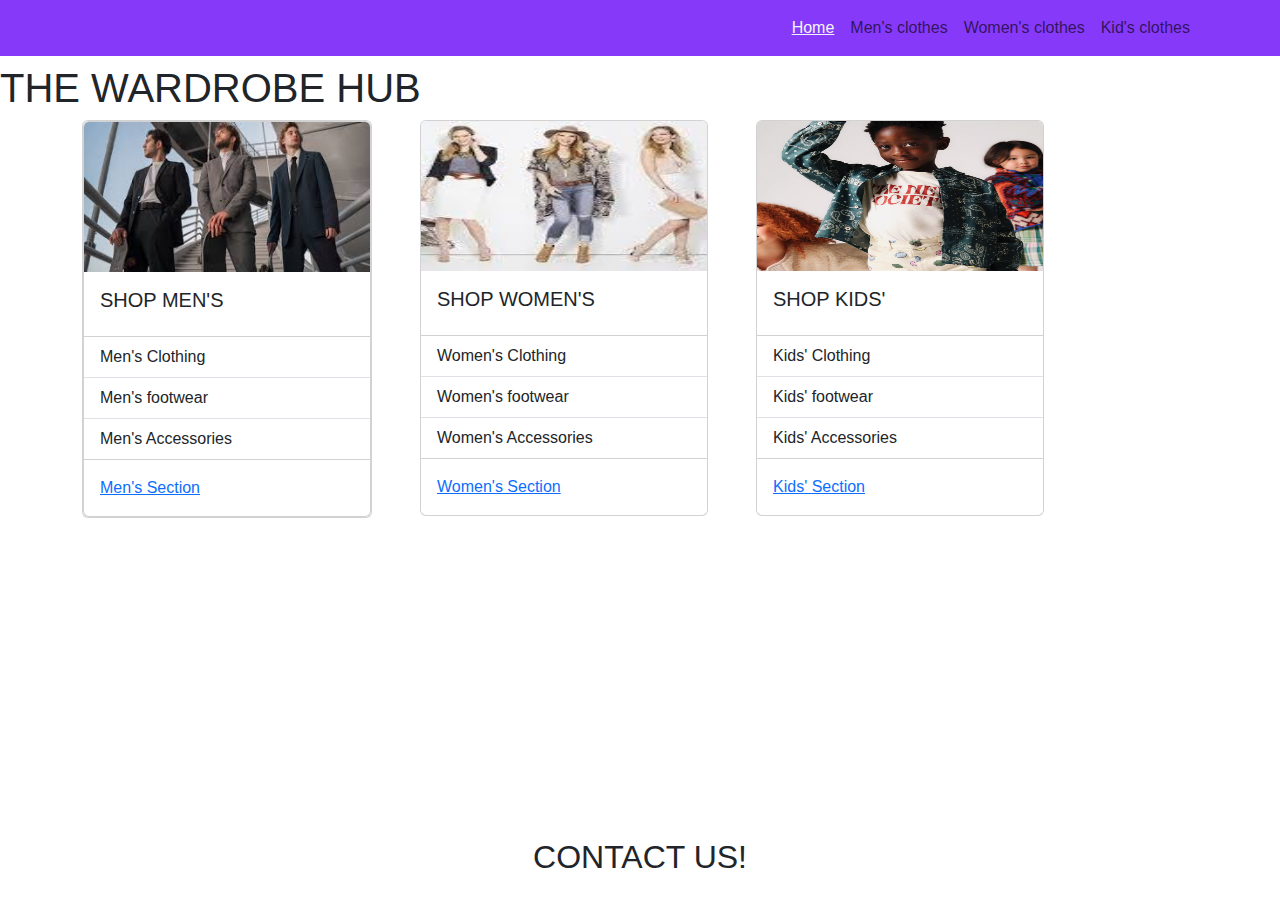
==== index.html @ 01f1fe79 "made the cards" ====
<!DOCTYPE html>
<html lang="en">
  <head>
    <meta charset="UTF-8" />
    <meta name="viewport" content="width=device-width, initial-scale=1.0" />
    <link rel="stylesheet" href="style.css" />
    <link
      href="https://cdn.jsdelivr.net/npm/bootstrap@5.3.3/dist/css/bootstrap.min.css"
      rel="stylesheet"
      integrity="sha384-QWTKZyjpPEjISv5WaRU9OFeRpok6YctnYmDr5pNlyT2bRjXh0JMhjY6hW+ALEwIH"
      crossorigin="anonymous" />
    <title>Document</title>
  </head>
  <body class="d-flex flex-column min-vh-100">
    <!-- NAVIGATION -->
    <nav class="navbar navbar-expand-sm mb-2">
      <div class="container d-flex">
        <button
          class="navbar-toggler"
          type="button"
          data-bs-toggle="collapse"
          data-bs-target="#navbarNavAltMarkup"
          aria-controls="navbarNavAltMarkup"
          aria-expanded="false"
          aria-label="Toggle navigation">
          <span class="navbar-toggler-icon"></span>
        </button>
        <div class="collapse navbar-collapse" id="navbarNavAltMarkup">
          <div class="navbar-nav ms-auto">
            <a id="active" class="nav-link" aria-current="page" href="#"
              >Home</a
            >
            <a class="nav-link" href="#mens.html">Men's clothes</a>
            <a class="nav-link" href="#womens.html">Women's clothes</a>
            <a class="nav-link kidsLink" href="kids.html">Kid's clothes</a>
          </div>
        </div>
      </div>
    </nav>
    <!-- HEADER -->
    <header class="justify-content-center">
      <h1>THE WARDROBE HUB</h1>
    </header>

    <!-- MAIN -->
    <main class="flex-grow-1">
      <!-- DISCOUNTED CLOTHES -->
      <section class="container flex-wrap d-flex gap-5">
        <!-- MEN'S CARD -->
        <div class="card h-100">
          <div class="card" style="width: 18rem">
            <img
              src="assets/mens-clothing.jpg"
              class="card-img-top"
              alt="mens clothing picture" />
            <div class="card-body">
              <h5 class="card-title">SHOP MEN'S</h5>
            </div>
            <ul class="list-group list-group-flush">
              <li class="list-group-item">Men's Clothing</li>
              <li class="list-group-item">Men's footwear</li>
              <li class="list-group-item">Men's Accessories</li>
            </ul>
            <div class="card-body">
              <a href="#" class="card-link">Men's Section</a>
            </div>
          </div>
        </div>
        <!-- WOMENS CARD -->
        <div class="card h-100" style="width: 18rem">
          <img
            src="assets/womens-clothing.jpg"
            class="card-img-top"
            alt="kids clothing image" />

          <div class="card-body">
            <h5 class="card-title">SHOP WOMEN'S</h5>
          </div>
          <ul class="list-group list-group-flush">
            <li class="list-group-item">Women's Clothing</li>
            <li class="list-group-item">Women's footwear</li>
            <li class="list-group-item">Women's Accessories</li>
          </ul>
          <div class="card-body">
            <a href="#womens.html" class="card-link">Women's Section</a>
          </div>
        </div>
        <!-- KIDS CARD -->
        <div class="card h-100" style="width: 18rem">
          <img
            src="assets/kids clothes.webp"
            class="card-img-top"
            alt="kids clothing image" />
          <div class="card-body">
            <h5 class="card-title">SHOP KIDS'</h5>
          </div>
          <ul class="list-group list-group-flush">
            <li class="list-group-item">Kids' Clothing</li>
            <li class="list-group-item">Kids' footwear</li>
            <li class="list-group-item">Kids' Accessories</li>
          </ul>
          <div class="card-body">
            <a href="#kids.html" class="card-link">Kids' Section</a>
          </div>
        </div>
      </section>
    </main>
    <!-- FOOTER -->
    <footer class="d-flex mt-auto justify-content-center py-3">
      <h2>CONTACT US!</h2>
    </footer>

    <!-- BOOTSTRAP -->
    <script
      src="https://cdn.jsdelivr.net/npm/bootstrap@5.3.3/dist/js/bootstrap.bundle.min.js"
      integrity="sha384-YvpcrYf0tY3lHB60NNkmXc5s9fDVZLESaAA55NDzOxhy9GkcIdslK1eN7N6jIeHz"
      crossorigin="anonymous"></script>
  </body>
</html>
---- style.css ----
* {
  font-family: sans-serif;
}

:root {
  --primaryColor: #8739f9;
  --secondaryColor: #37b9f1;
  --tertiaryColor: #f2f5f5;
  --textColor: #565360;
  --labelColor: #908e9b;
  --disabledColor: #e1dfe9;
  --lengthSm1: 0.25rem;
  --lengthSm2: 0.375rem;
  --lengthSm3: 0.5rem;
  --lengthMd1: 1rem;
  --lengthMd2: 1.25rem;
  --lengthMd3: 1.5rem;
  --lengthLg1: 2;
  --lengthLg2: 3rem;
  --lengthLg3: 4rem;
}
nav {
  background-color: var(--primaryColor);
}

.card img {
  height: 150px;
}
.navbar-nav a:hover {
  transition: 1s;
  color: var(--tertiaryColor);
  text-decoration: underline;
}
#active {
  color: var(--tertiaryColor);
  text-decoration: underline;
}
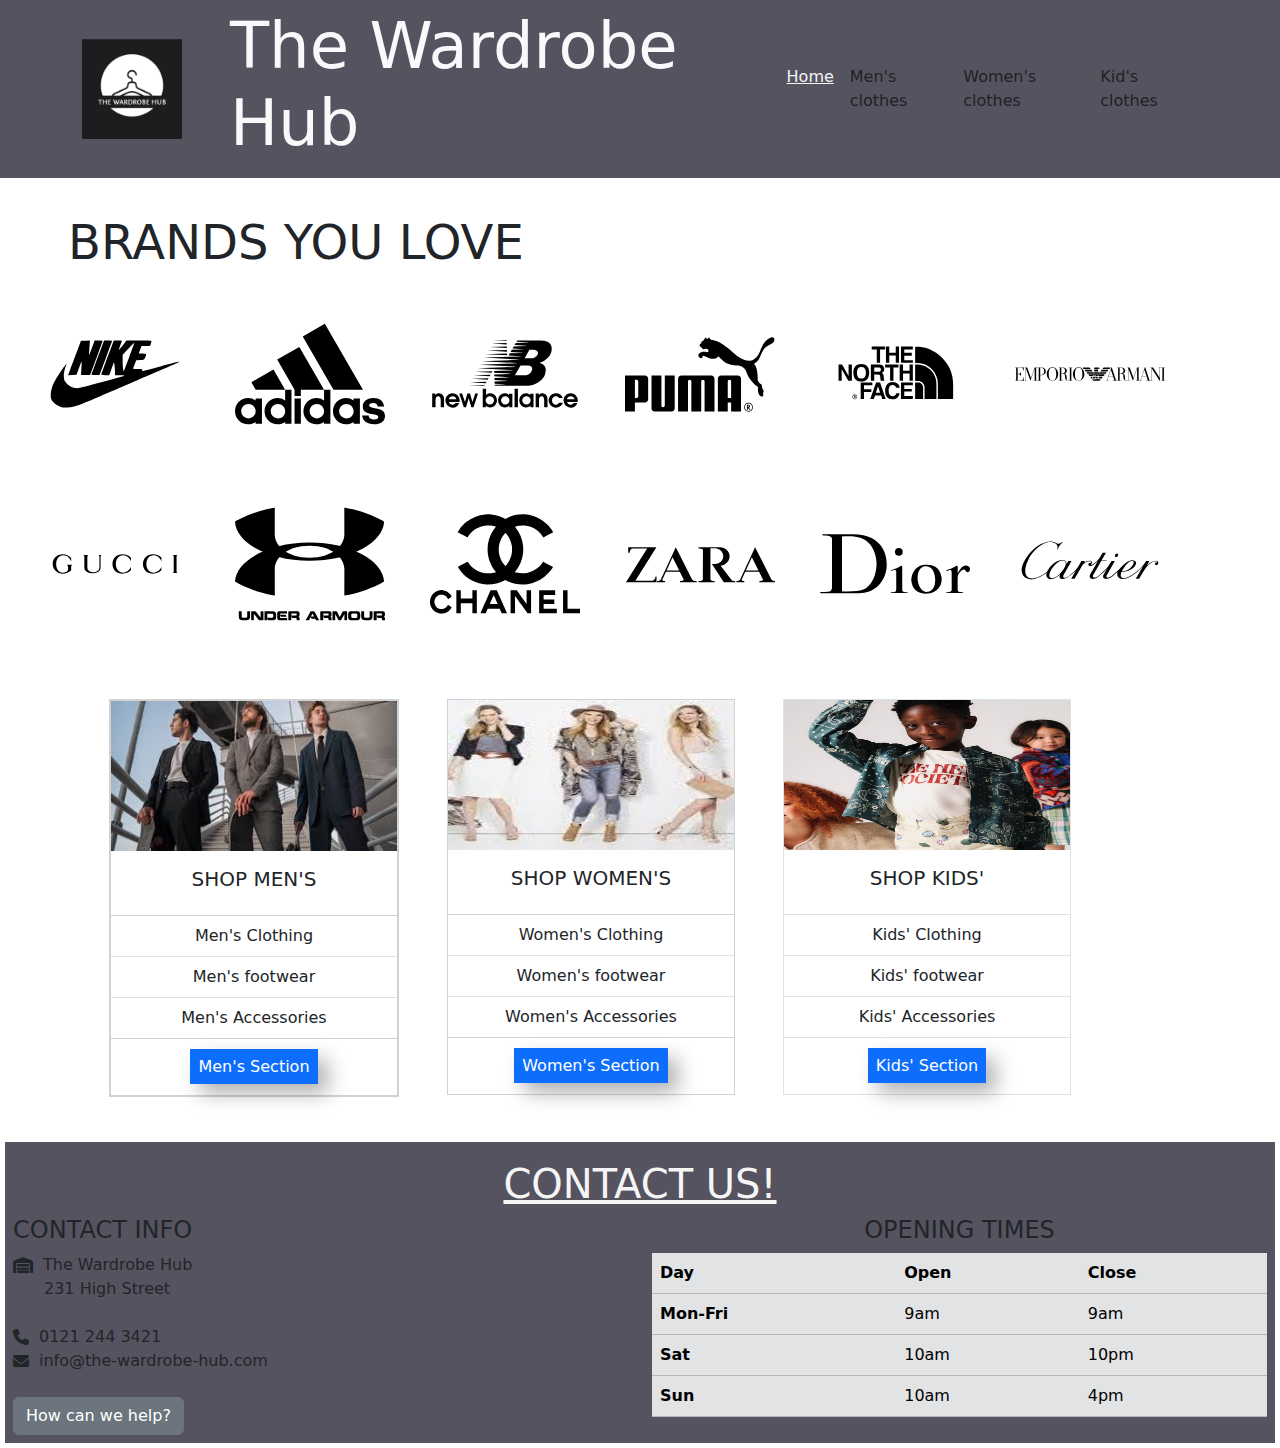
==== commit 674795ed: "completed project's body" ====
--- a/index.html
+++ b/index.html
@@ -9,12 +9,21 @@
       rel="stylesheet"
       integrity="sha384-QWTKZyjpPEjISv5WaRU9OFeRpok6YctnYmDr5pNlyT2bRjXh0JMhjY6hW+ALEwIH"
       crossorigin="anonymous" />
-    <title>Document</title>
+    <link
+      href="https://cdnjs.cloudflare.com/ajax/libs/font-awesome/6.0.0/css/all.min.css"
+      rel="stylesheet" />
+
+    <title>The-Wardrobe-Hub</title>
   </head>
   <body class="d-flex flex-column min-vh-100">
     <!-- NAVIGATION -->
-    <nav class="navbar navbar-expand-sm mb-2">
+    <nav class="navbar navbar-expand-sm">
       <div class="container d-flex">
+        <img
+          width="100px"
+          src="[data-uri]"
+          alt="The-Wardrobe-Hub logo" />
+
         <button
           class="navbar-toggler"
           type="button"
@@ -26,32 +35,65 @@
           <span class="navbar-toggler-icon"></span>
         </button>
         <div class="collapse navbar-collapse" id="navbarNavAltMarkup">
+          <h1 class="ms-5 text-light display-3">The Wardrobe Hub</h1>
           <div class="navbar-nav ms-auto">
             <a id="active" class="nav-link" aria-current="page" href="#"
               >Home</a
             >
-            <a class="nav-link" href="#mens.html">Men's clothes</a>
-            <a class="nav-link" href="#womens.html">Women's clothes</a>
+            <a class="nav-link" href="mens.html">Men's clothes</a>
+            <a class="nav-link" aroa href="womens.html">Women's clothes</a>
             <a class="nav-link kidsLink" href="kids.html">Kid's clothes</a>
           </div>
         </div>
       </div>
     </nav>
-    <!-- HEADER -->
-    <header class="justify-content-center">
-      <h1>THE WARDROBE HUB</h1>
-    </header>
 
     <!-- MAIN -->
-    <main class="flex-grow-1">
-      <!-- DISCOUNTED CLOTHES -->
-      <section class="container flex-wrap d-flex gap-5">
+    <main class="indexMain">
+      <!-- BRANDS YOU LOVE -->
+      <section>
+        <h2 class="display-5 px-5 pt-3">BRANDS YOU LOVE</h2>
+        <div class="brandImages">
+          <img
+            src="./assets/brand-nike-svgrepo-com.svg"
+            alt="nike logo image" />
+          <img src="./assets/adidas-svgrepo-com.svg" alt="adidas logo image" />
+          <img
+            src="./assets/new-balance-2-logo-svgrepo-com.svg"
+            alt="nike logo image" />
+          <img
+            src="./assets/puma-logo-logo-svgrepo-com.svg"
+            alt="puma logo image" />
+          <img
+            src="./assets/the-north-face-1-logo-svgrepo-com.svg"
+            alt="the north face logo image" />
+          <img
+            src="./assets/emporio-armani-2-logo-svgrepo-com.svg"
+            alt="under armour logo image" />
+          <img
+            src="./assets/gucci-logo-svgrepo-com.svg"
+            alt="gucci logo image" />
+          <img
+            src="./assets/under-armour-logo-svgrepo-com.svg"
+            alt="armani logo image" />
+          <img
+            src="./assets/chanel-2-logo-svgrepo-com.svg"
+            alt="chanel logo image" />
+          <img src="./assets/zara-logo-svgrepo-com.svg" alt="zara logo image" />
+          <img src="./assets/dior-svgrepo-com.svg" alt="dior logo image" />
+          <img
+            src="./assets/cartier-2-logo-svgrepo-com.svg"
+            alt="cartier logo image" />
+        </div>
+      </section>
+
+      <section class="cards container flex-wrap d-flex gap-5">
         <!-- MEN'S CARD -->
-        <div class="card h-100">
-          <div class="card" style="width: 18rem">
+        <div class="card rounded-0 h-100">
+          <div class="card rounded-0" style="width: 18rem">
             <img
               src="assets/mens-clothing.jpg"
-              class="card-img-top"
+              class="rounded-0 card-img-top"
               alt="mens clothing picture" />
             <div class="card-body">
               <h5 class="card-title">SHOP MEN'S</h5>
@@ -62,15 +104,15 @@
               <li class="list-group-item">Men's Accessories</li>
             </ul>
             <div class="card-body">
-              <a href="#" class="card-link">Men's Section</a>
+              <a href="mens.html" class="card-link p-2">Men's Section</a>
             </div>
           </div>
         </div>
         <!-- WOMENS CARD -->
-        <div class="card h-100" style="width: 18rem">
+        <div class="rounded-0 card h-100" style="width: 18rem">
           <img
             src="assets/womens-clothing.jpg"
-            class="card-img-top"
+            class="rounded-0 card-img-top"
             alt="kids clothing image" />
 
           <div class="card-body">
@@ -82,14 +124,14 @@
             <li class="list-group-item">Women's Accessories</li>
           </ul>
           <div class="card-body">
-            <a href="#womens.html" class="card-link">Women's Section</a>
+            <a href="womens.html" class="card-link p-2">Women's Section</a>
           </div>
         </div>
         <!-- KIDS CARD -->
-        <div class="card h-100" style="width: 18rem">
+        <div class="card border rounded-0 h-100" style="width: 18rem">
           <img
             src="assets/kids clothes.webp"
-            class="card-img-top"
+            class="rounded-0 card-img-top"
             alt="kids clothing image" />
           <div class="card-body">
             <h5 class="card-title">SHOP KIDS'</h5>
@@ -100,14 +142,151 @@
             <li class="list-group-item">Kids' Accessories</li>
           </ul>
           <div class="card-body">
-            <a href="#kids.html" class="card-link">Kids' Section</a>
+            <a href="kids.html" class="card-link p-2">Kids' Section</a>
           </div>
         </div>
       </section>
     </main>
+
     <!-- FOOTER -->
-    <footer class="d-flex mt-auto justify-content-center py-3">
-      <h2>CONTACT US!</h2>
+    <footer class="p-2">
+      <h2 class="display-6 text-center">CONTACT US!</h2>
+
+      <div class="row justify-content-center">
+        <!-- CONTACT INFO -->
+        <div class="contactInfo col-6">
+          <h4>CONTACT INFO</h4>
+
+          <div class="d-flex name">
+            <i class="mt-1 fa-solid fa-warehouse"></i>
+            <p class="">The Wardrobe Hub</p>
+          </div>
+          <p class="g-">231 High Street</p>
+
+          <br />
+          <div class="d-flex">
+            <i class="mt-1 fa-solid fa-phone"></i>
+            <p>0121 244 3421</p>
+          </div>
+          <div class="d-flex">
+            <i class="mt-1 fa-solid fa-envelope"></i>
+            <p>info@the-wardrobe-hub.com</p>
+          </div>
+
+          <br />
+          <!-- LIVE MODAL -->
+          <!-- Button trigger modal -->
+          <button
+            type="button"
+            class="btn btn-secondary"
+            data-bs-toggle="modal"
+            data-bs-target="#staticBackdrop">
+            How can we help?
+          </button>
+          <div
+            class="modal fade"
+            id="staticBackdrop"
+            data-bs-backdrop="static"
+            data-bs-keyboard="false"
+            tabindex="-1"
+            aria-labelledby="staticBackdropLabel"
+            aria-hidden="true">
+            <div class="modal-dialog">
+              <div class="modal-content">
+                <div class="modal-header">
+                  <h1 class="modal-title fs-5" id="staticBackdropLabel">
+                    <!-- FORM MODAL HEADER -->
+                    What can we do for you?
+                  </h1>
+                  <button
+                    type="button"
+                    class="btn-close"
+                    data-bs-dismiss="modal"
+                    aria-label="Close"></button>
+                </div>
+                <div class="modal-body">
+                  <!-- FORM IN MODAL BODY -->
+                  <form action="success.html">
+                    <div class="row">
+                      <div class="formElements formName row">
+                        <label class="col-1" for="name">Name: </label>
+                        <input
+                          class="col-auto"
+                          cols="50"
+                          type="text"
+                          placeholder="Please enter your name"
+                          required />
+                      </div>
+                      <div class="formElements formEmail">
+                        <label class="col-1" for="email">Email: </label>
+                        <input
+                          class="col-auto"
+                          cols="50"
+                          type="email"
+                          placeholder="Please enter your email"
+                          required />
+                      </div>
+                      <div class="formElements formNumber">
+                        <label class="col-1" for="number">Number: </label>
+                        <input
+                          class="col-auto"
+                          cols="50"
+                          type="number"
+                          placeholder="Please enter your number"
+                          required />
+                      </div>
+                      <div class="formElements formMessage">
+                        <label class="" for="formMessage">Message: </label>
+                        <textarea
+                          placeholder="Let us know what you would like to enquire!"
+                          required
+                          name="message"
+                          rows="4"
+                          cols="50"></textarea>
+                      </div>
+
+                      <button class="submit w-auto" type="submit">
+                        Submit
+                      </button>
+                    </div>
+                  </form>
+                </div>
+              </div>
+            </div>
+          </div>
+        </div>
+
+        <!-- OPENING TIMES -->
+        <div class="col-6">
+          <h4 class="text-center">OPENING TIMES</h4>
+          <table class="table table-secondary">
+            <thead>
+              <tr>
+                <th scope="col">Day</th>
+                <th scope="col">Open</th>
+                <th scope="col">Close</th>
+              </tr>
+            </thead>
+            <tbody>
+              <tr>
+                <th scope="row">Mon-Fri</th>
+                <td>9am</td>
+                <td>9am</td>
+              </tr>
+              <tr>
+                <th scope="row">Sat</th>
+                <td>10am</td>
+                <td>10pm</td>
+              </tr>
+              <tr>
+                <th scope="row">Sun</th>
+                <td>10am</td>
+                <td>4pm</td>
+              </tr>
+            </tbody>
+          </table>
+        </div>
+      </div>
     </footer>
 
     <!-- BOOTSTRAP -->
--- a/style.css
+++ b/style.css
@@ -1,7 +1,3 @@
-* {
-  font-family: sans-serif;
-}
-
 :root {
   --primaryColor: #8739f9;
   --secondaryColor: #37b9f1;
@@ -19,15 +15,66 @@
   --lengthLg2: 3rem;
   --lengthLg3: 4rem;
 }
-nav {
-  background-color: var(--primaryColor);
+
+main {
+  background-color: var(--tertiaryColor);
+}
+.mensMain {
+  padding: 20px;
+  background: url("https://jadeblue.com/cdn/shop/articles/mens-formal-wear-checklist-for-2024.jpg?v=1722339867&width=1024")
+    no-repeat center/cover fixed;
+}
+.womensMain {
+  padding: 20px;
+  background: url("https://media.licdn.com/dms/image/D4D12AQHxNvvRFv02YQ/article-cover_image-shrink_720_1280/0/1691300118009?e=2147483647&v=beta&t=geUODCbYlYvlsTLsWeblbvElKl37b8vSGauGz0vxRcU")
+    no-repeat center/cover fixed;
+}
+.kidsMain {
+  padding: 20px;
+  background: url("https://miniature.com/cdn/shop/files/Banner_uge10.jpg?v=1736929555&width=1300")
+    no-repeat center/cover fixed;
+}
+main a {
+  background-color: rgba(var(--bs-link-color-rgb), var(--bs-link-opacity, 1));
+  color: white;
+  text-decoration: none;
+  padding: 5px;
+  box-shadow: 10px 10px 20px rgba(0, 0, 0, 0.3); /* Soft black shadow */
 }
 
+nav {
+  background-color: var(--textColor);
+  position: fixed;
+  top: 0px;
+}
+.indexMain section {
+  background-color: white;
+  margin: 20px;
+  border-radius: none;
+}
+.indexMain .cards:nth-child(2) {
+  justify-content: center;
+  padding: 20px;
+}
+.brandImages img {
+  width: 150px;
+  margin: 20px;
+}
+footer {
+  margin-top: 10px;
+  background-color: var(--textColor);
+}
+footer p {
+  margin: 0px;
+}
+table {
+  background-color: #908e9b;
+}
 .card img {
   height: 150px;
 }
 .navbar-nav a:hover {
-  transition: 1s;
+  transition: 0.5s;
   color: var(--tertiaryColor);
   text-decoration: underline;
 }
@@ -35,3 +82,97 @@
   color: var(--tertiaryColor);
   text-decoration: underline;
 }
+.carousel {
+  padding: 5px;
+  height: 100%;
+  background-color: #565360;
+}
+
+.carousel-item h6 {
+  text-align: center;
+  margin-top: 15px;
+  color: var(--disabledColor);
+}
+
+.mensClothing,
+.mensFootwear,
+.mensAccesories,
+.womensClothing,
+.womensFootwear,
+.womensAccessories,
+.kidsClothing,
+.kidsFootwear,
+.kidsAccesories {
+  place-items: center;
+}
+.mensMain,
+.womensMain,
+.kidsMain .carousel {
+  margin: 5px;
+  height: 100%;
+}
+.mensMain h5,
+.kidsMain h5,
+.womensMain h5 {
+  color: var(--textColor);
+  background-color: white;
+  padding: 10px;
+  width: fit-content;
+}
+.carousel img {
+  height: 300px;
+}
+.carousel-item {
+  margin-bottom: 50px;
+}
+.indexMain {
+  justify-content: center;
+  background: url("https://i8.amplience.net/t/jpl/jd_product_list?plu=jd_703582_plc&qlt=85&qlt=92&w=320&h=408&v=1&fmt=auto")
+    no-repeat center/cover fixed;
+}
+
+.card {
+  border: 2px solid gray;
+  border-radius: 0%;
+  text-align: center;
+}
+
+/* FOOTER CSS */
+footer {
+  margin: 5px;
+}
+footer h2 {
+  color: whitesmoke;
+  text-decoration: underline;
+  margin-top: 10px;
+}
+.contactInfo div {
+  gap: 10px;
+}
+.contactInfo > p {
+  margin-left: 31px;
+}
+
+/* MODAL CSS */
+.submit {
+  margin-left: 12px;
+}
+.formElements input {
+  width: 300px;
+  padding: 2px;
+}
+.formName input {
+  margin-left: 6px;
+}
+.formElements label {
+  margin-right: 30px;
+}
+.returnButton {
+  color: whitesmoke;
+  background-color: #1a1a1a;
+}
+@media screen and (max-width: 576px) {
+  .mensMain .mensAccesories {
+    width: 50%;
+  }
+}
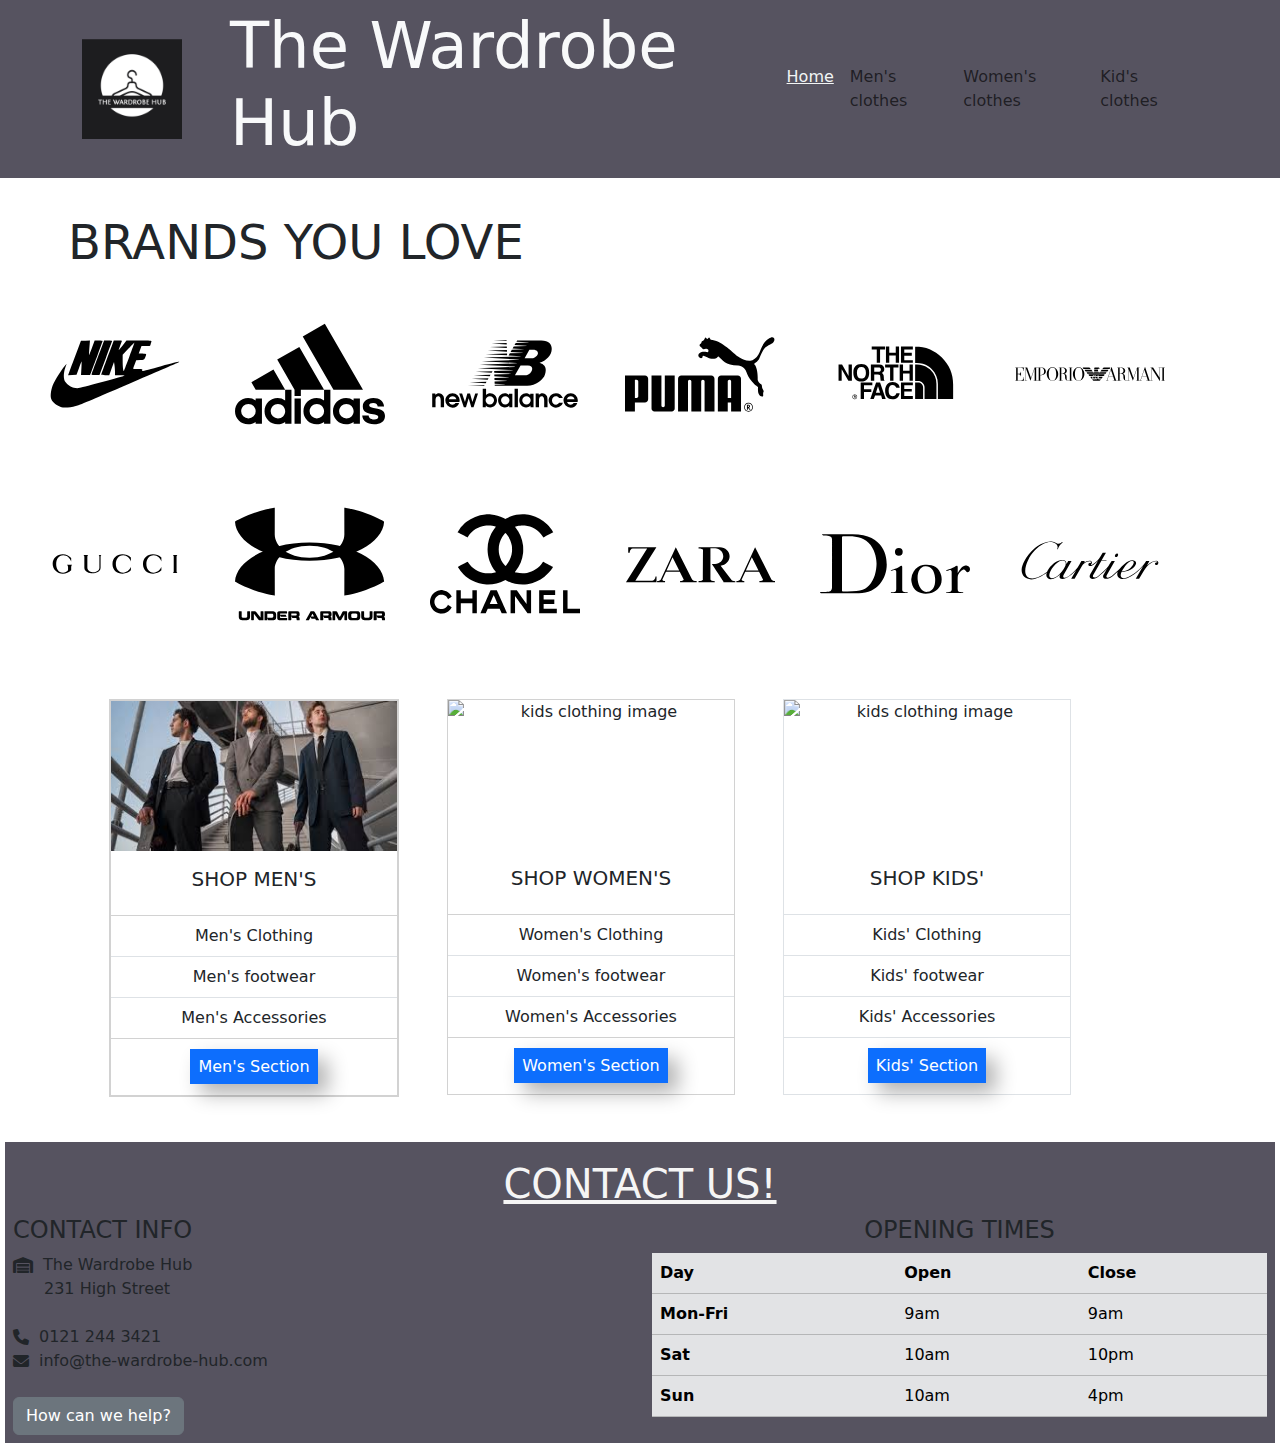
==== commit fc36eed2: "final changes & with ReadMe" ====
--- a/index.html
+++ b/index.html
@@ -13,14 +13,13 @@
       href="https://cdnjs.cloudflare.com/ajax/libs/font-awesome/6.0.0/css/all.min.css"
       rel="stylesheet" />
 
-    <title>The-Wardrobe-Hub</title>
+    <title>The Wardrobe Hub</title>
   </head>
   <body class="d-flex flex-column min-vh-100">
-    <!-- NAVIGATION -->
     <nav class="navbar navbar-expand-sm">
       <div class="container d-flex">
         <img
-          width="100px"
+          style="width: 100px"
           src="[data-uri]"
           alt="The-Wardrobe-Hub logo" />
 
@@ -41,16 +40,14 @@
               >Home</a
             >
             <a class="nav-link" href="mens.html">Men's clothes</a>
-            <a class="nav-link" aroa href="womens.html">Women's clothes</a>
+            <a class="nav-link" href="womens.html">Women's clothes</a>
             <a class="nav-link kidsLink" href="kids.html">Kid's clothes</a>
           </div>
         </div>
       </div>
     </nav>
 
-    <!-- MAIN -->
     <main class="indexMain">
-      <!-- BRANDS YOU LOVE -->
       <section>
         <h2 class="display-5 px-5 pt-3">BRANDS YOU LOVE</h2>
         <div class="brandImages">
@@ -88,7 +85,6 @@
       </section>
 
       <section class="cards container flex-wrap d-flex gap-5">
-        <!-- MEN'S CARD -->
         <div class="card rounded-0 h-100">
           <div class="card rounded-0" style="width: 18rem">
             <img
@@ -108,10 +104,9 @@
             </div>
           </div>
         </div>
-        <!-- WOMENS CARD -->
         <div class="rounded-0 card h-100" style="width: 18rem">
           <img
-            src="assets/womens-clothing.jpg"
+            src="https://encrypted-tbn0.gstatic.com/images?q=tbn:ANd9GcQQve3B1yzpVBzKWiMEKlRCwGRBgGvJOrYd7Q&s"
             class="rounded-0 card-img-top"
             alt="kids clothing image" />
 
@@ -127,10 +122,9 @@
             <a href="womens.html" class="card-link p-2">Women's Section</a>
           </div>
         </div>
-        <!-- KIDS CARD -->
         <div class="card border rounded-0 h-100" style="width: 18rem">
           <img
-            src="assets/kids clothes.webp"
+            src="https://img.joomcdn.net/a4eb8f89764e3b7f2735141375c8676c2225a598_original.jpeg"
             class="rounded-0 card-img-top"
             alt="kids clothing image" />
           <div class="card-body">
@@ -148,12 +142,10 @@
       </section>
     </main>
 
-    <!-- FOOTER -->
     <footer class="p-2">
       <h2 class="display-6 text-center">CONTACT US!</h2>
 
       <div class="row justify-content-center">
-        <!-- CONTACT INFO -->
         <div class="contactInfo col-6">
           <h4>CONTACT INFO</h4>
 
@@ -174,8 +166,7 @@
           </div>
 
           <br />
-          <!-- LIVE MODAL -->
-          <!-- Button trigger modal -->
+
           <button
             type="button"
             class="btn btn-secondary"
@@ -195,7 +186,6 @@
               <div class="modal-content">
                 <div class="modal-header">
                   <h1 class="modal-title fs-5" id="staticBackdropLabel">
-                    <!-- FORM MODAL HEADER -->
                     What can we do for you?
                   </h1>
                   <button
@@ -205,38 +195,35 @@
                     aria-label="Close"></button>
                 </div>
                 <div class="modal-body">
-                  <!-- FORM IN MODAL BODY -->
                   <form action="success.html">
                     <div class="row">
                       <div class="formElements formName row">
-                        <label class="col-1" for="name">Name: </label>
+                        <label class="col-1">Name: </label>
                         <input
                           class="col-auto"
-                          cols="50"
                           type="text"
                           placeholder="Please enter your name"
                           required />
                       </div>
                       <div class="formElements formEmail">
-                        <label class="col-1" for="email">Email: </label>
+                        <label class="col-1">Email: </label>
                         <input
                           class="col-auto"
-                          cols="50"
                           type="email"
                           placeholder="Please enter your email"
                           required />
                       </div>
                       <div class="formElements formNumber">
-                        <label class="col-1" for="number">Number: </label>
+                        <label class="col-1">Number: </label>
                         <input
                           class="col-auto"
-                          cols="50"
                           type="number"
                           placeholder="Please enter your number"
                           required />
                       </div>
                       <div class="formElements formMessage">
-                        <label class="" for="formMessage">Message: </label>
+                        <label class="">Message: </label>
+                        <br />
                         <textarea
                           placeholder="Let us know what you would like to enquire!"
                           required
@@ -256,7 +243,6 @@
           </div>
         </div>
 
-        <!-- OPENING TIMES -->
         <div class="col-6">
           <h4 class="text-center">OPENING TIMES</h4>
           <table class="table table-secondary">
@@ -289,7 +275,6 @@
       </div>
     </footer>
 
-    <!-- BOOTSTRAP -->
     <script
       src="https://cdn.jsdelivr.net/npm/bootstrap@5.3.3/dist/js/bootstrap.bundle.min.js"
       integrity="sha384-YvpcrYf0tY3lHB60NNkmXc5s9fDVZLESaAA55NDzOxhy9GkcIdslK1eN7N6jIeHz"
--- a/style.css
+++ b/style.css
@@ -15,7 +15,14 @@
   --lengthLg2: 3rem;
   --lengthLg3: 4rem;
 }
-
+nav {
+  position: sticky;
+  top: 0;
+  background-color: #444;
+  color: white;
+  padding: 15px;
+  z-index: 1000;
+}
 main {
   background-color: var(--tertiaryColor);
 }
@@ -50,7 +57,7 @@
 .indexMain section {
   background-color: white;
   margin: 20px;
-  border-radius: none;
+  border-radius: 0px;
 }
 .indexMain .cards:nth-child(2) {
   justify-content: center;
@@ -87,7 +94,12 @@
   height: 100%;
   background-color: #565360;
 }
-
+.carousel-item {
+  gap: 15px;
+}
+.carousel-item img {
+  width: 300px;
+}
 .carousel-item h6 {
   text-align: center;
   margin-top: 15px;
@@ -137,7 +149,6 @@
   text-align: center;
 }
 
-/* FOOTER CSS */
 footer {
   margin: 5px;
 }
@@ -153,7 +164,6 @@
   margin-left: 31px;
 }
 
-/* MODAL CSS */
 .submit {
   margin-left: 12px;
 }
